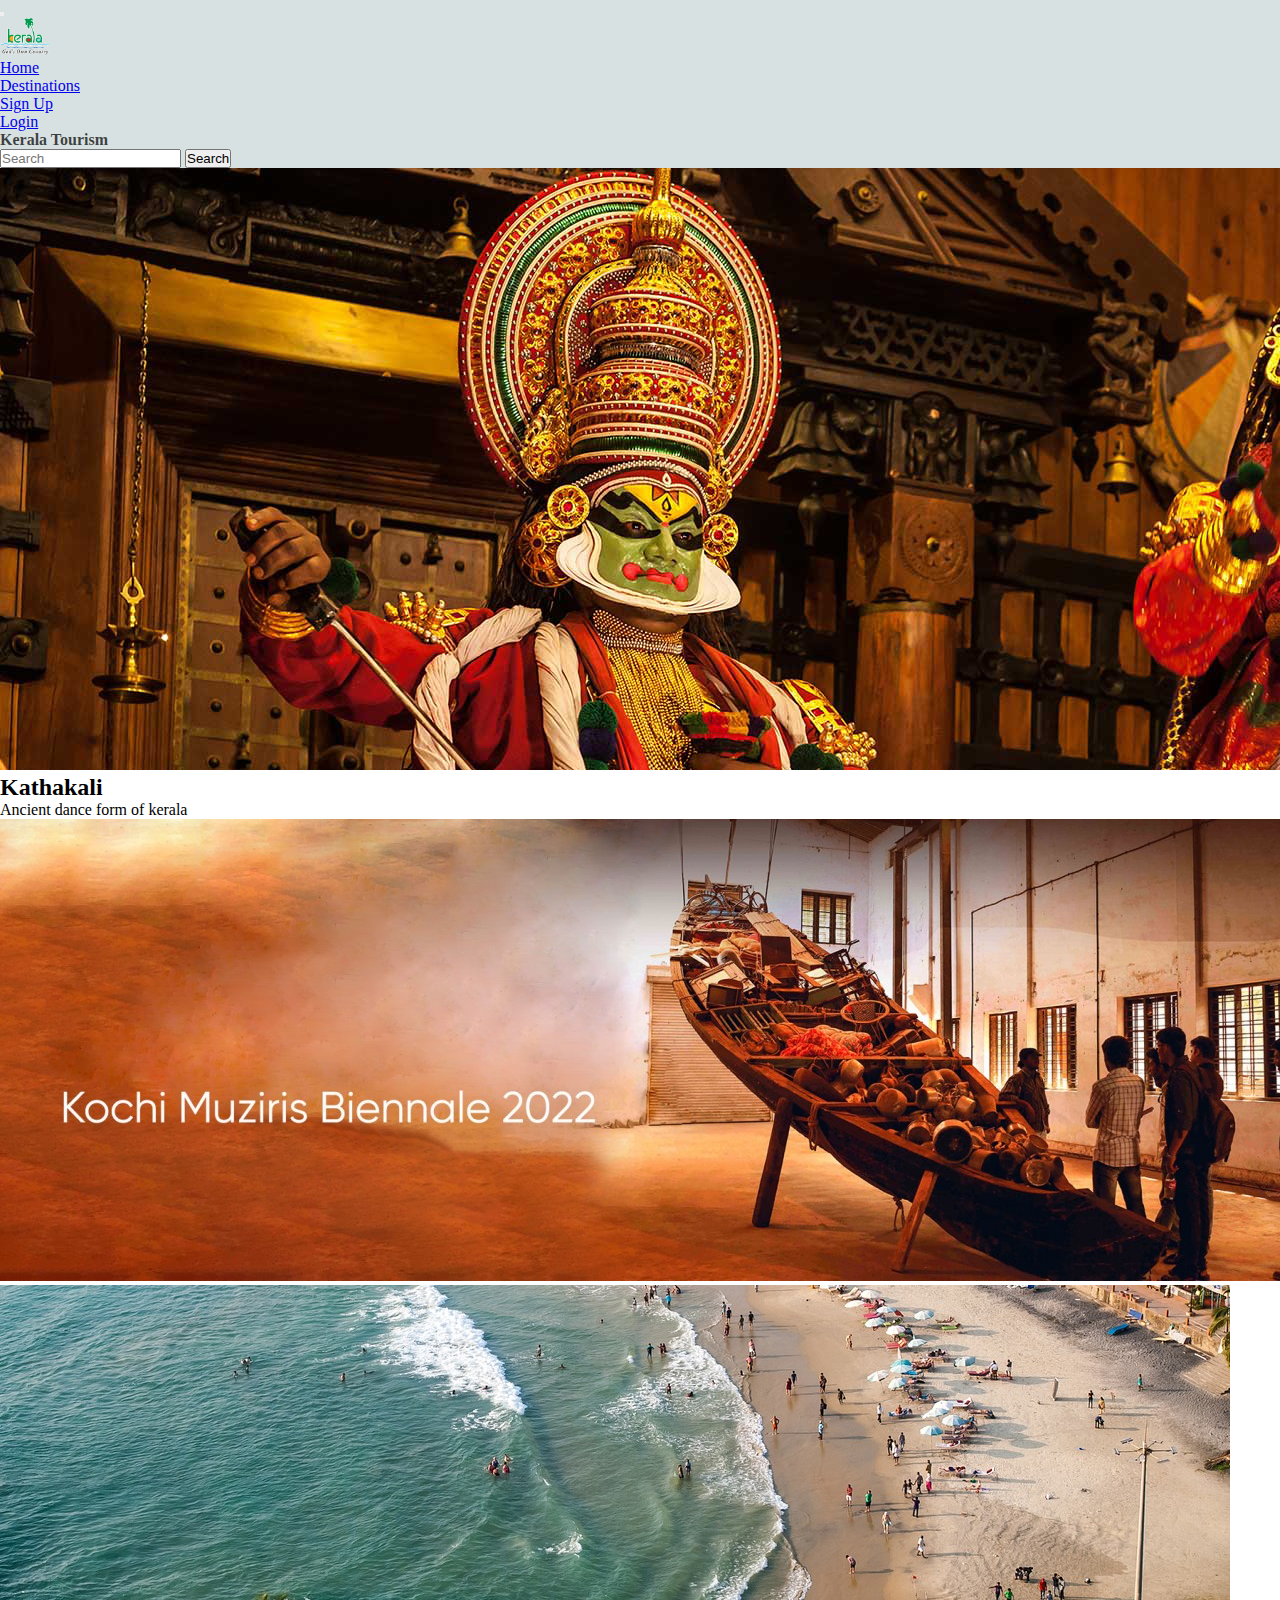
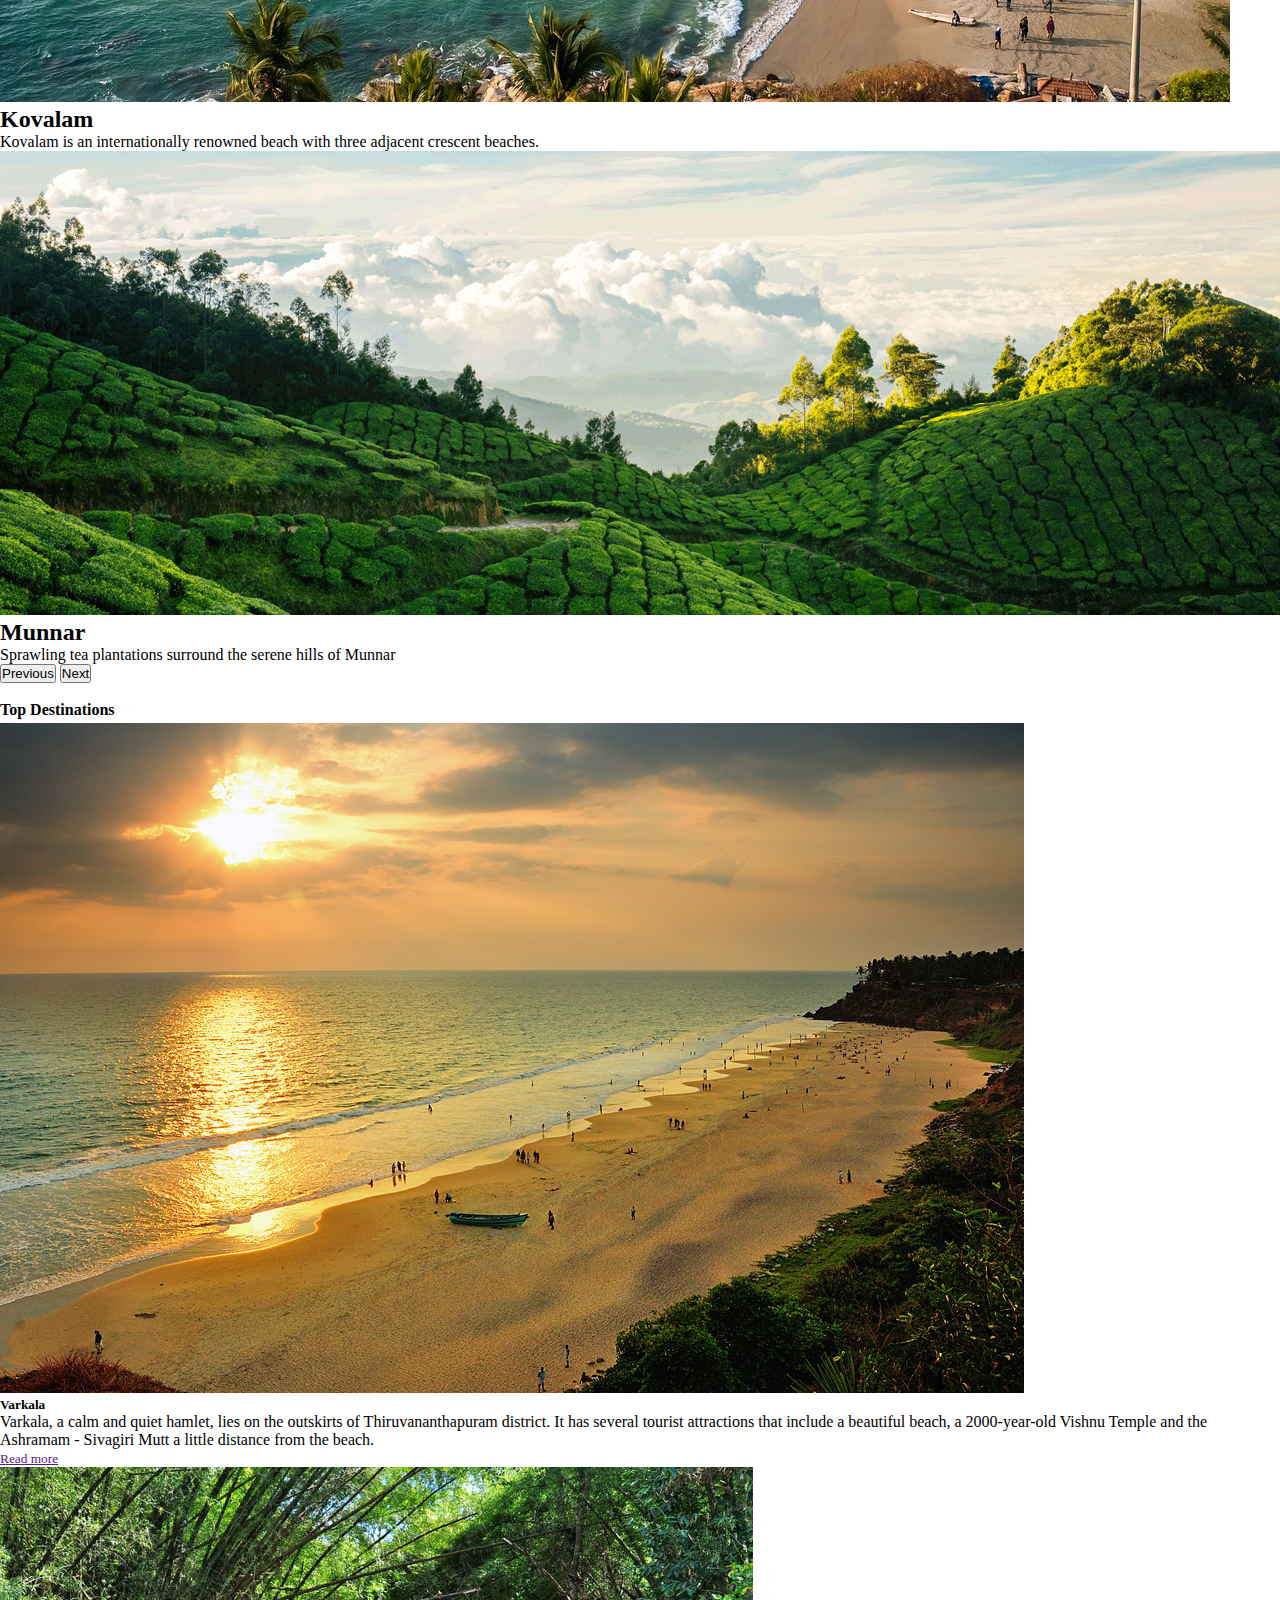
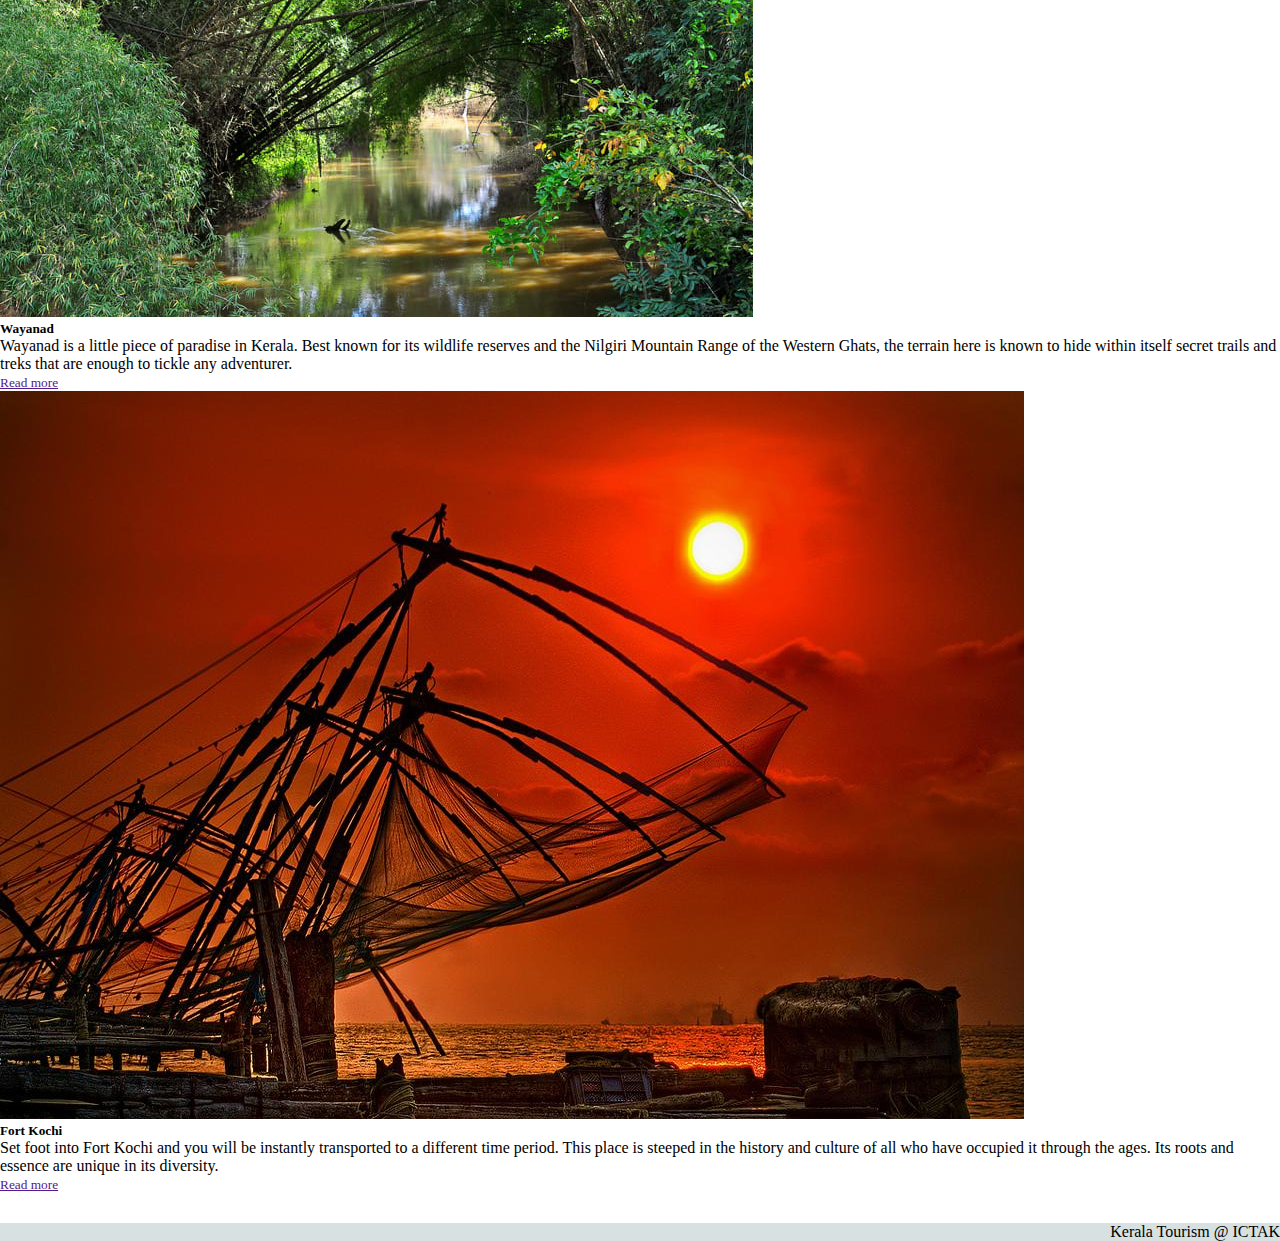
==== index.html @ a68bfee0 "assignment 2 : kerala tor" ====
<!DOCTYPE html>
<html lang="en">
<head>
    <meta charset="UTF-8">
    <meta http-equiv="X-UA-Compatible" content="IE=edge">
    <meta name="viewport" content="width=device-width, initial-scale=1.0">
    <title>Kerala Tourism</title>
    <link rel="stylesheet" href="style.css">
    <link href="https://cdn.jsdelivr.net/npm/bootstrap@5.3.0-alpha1/dist/css/bootstrap.min.css" rel="stylesheet" integrity="sha384-GLhlTQ8iRABdZLl6O3oVMWSktQOp6b7In1Zl3/Jr59b6EGGoI1aFkw7cmDA6j6gD" crossorigin="anonymous">

</head>
<body>
    <!-- responsive navigation bar -->
    <nav class="navbar navbar-expand-lg" style="background-color:rgba(205, 216, 216, 0.782);">
        <div class="container-fluid">
          <button class="navbar-toggler" type="button" data-bs-toggle="collapse" data-bs-target="#navbarTogglerDemo01" aria-controls="navbarTogglerDemo01" aria-expanded="false" aria-label="Toggle navigation">
            <span class="navbar-toggler-icon"></span>
          </button>

          <!-- menu  -->

          <div class="collapse navbar-collapse" id="navbarTogglerDemo01">

            <!-- logo  -->
            <a class="navbar-brand" href="index.html"><img src="logo.png" alt="logo" width="50px"></a>
            <!-- <h4 style="margin-right: auto;"> Kerala Tourism
            </h4> -->
          
            <!-- menu content  -->
            <ul class="navbar-nav me-auto mb-2 mb-lg-0">
            
              <li class="nav-item">
                <a class="nav-link active" aria-current="page" href="index.html">Home</a>
              </li>
              <li class="nav-item">
                <a class="nav-link" href="destination.html">Destinations</a>
              </li>
              <li class="nav-item">
                <a class="nav-link" href="signup.html">Sign Up</a>
              </li>
              <li class="nav-item">
                <a class="nav-link" href="login.html">Login</a>
              </li>
            </ul>

           <!-- title  -->
          <h4 style="margin-right: auto; color: rgba(0, 0, 0, 0.719);" > Kerala Tourism
          </h4>

            <!-- search -->
            <form class="d-flex" role="search">
              <input class="form-control me-2" type="search" placeholder="Search" aria-label="Search">
              <button class="btn btn-outline-success" type="submit">Search</button>
            </form>
          </div>
        </div>
      </nav>

      <!-- slider carousel-->
      <div id="carouselExampleAutoplaying" class="carousel slide" data-bs-ride="carousel">
        <div class="carousel-inner">
          <div class="carousel-item active">
            <img src="./banners/banner 1.jpg" class="d-block w-100" alt="banner">
            <div class="carousel-caption d-none d-md-block">
              <h2>Kathakali</h2>
              <p style="font-size: 16px;">Ancient dance form of kerala</p>
            </div>
      
          </div>
          <div class="carousel-item">
            <img src="./banners/banner 2.jpg" class="d-block w-100" alt="banner">
            <!-- <div class="carousel-caption d-none d-md-block">
              <h5>First slide label</h5>
              <p>Some representative placeholder content for the first slide.</p>
            </div>       -->
          </div>
          <div class="carousel-item">
            <img src="./banners/banner 3.png" class="d-block w-100" alt="banner">
            <div class="carousel-caption d-none d-md-block">
              <h2>Kovalam</h2>
              <p style="font-size: 16px;">Kovalam is an internationally renowned beach with three adjacent crescent beaches.</p>
            </div>
      
          </div>
          <div class="carousel-item">
            <img src="./banners/banner 4.png" class="d-block w-100" alt="banner">
            <div class="carousel-caption d-none d-md-block">
              <h2>Munnar</h2>
              <p style="font-size: 16px;"> Sprawling tea plantations surround the serene hills of Munnar</p>
            </div>      
          </div>
        </div>
        <button class="carousel-control-prev" type="button" data-bs-target="#carouselExampleAutoplaying" data-bs-slide="prev">
          <span class="carousel-control-prev-icon" aria-hidden="true"></span>
          <span class="visually-hidden">Previous</span>
        </button>
        <button class="carousel-control-next" type="button" data-bs-target="#carouselExampleAutoplaying" data-bs-slide="next">
          <span class="carousel-control-next-icon" aria-hidden="true"></span>
          <span class="visually-hidden">Next</span>
        </button>
      </div>
      <br>
      <!-- top destination -->
      <div class="container">
        <h4 style="padding-bottom: 4px;">Top Destinations </h4>
                <!-- top destinations grid  -->
      <div class="card-group">
        <div class="card">
          <img src="./top destination/Varkala.jpg" class="card-img-top" alt="Varkala">
          <div class="card-body">
            <h5 class="card-title">Varkala</h5>
            <p class="card-text">Varkala, a calm and quiet hamlet, lies on the outskirts of Thiruvananthapuram district. It has several tourist attractions that include a beautiful beach, a 2000-year-old Vishnu Temple and the Ashramam - Sivagiri Mutt a little distance from the beach.</p>
          </div>
          <div class="card-footer">
            <small class="text-muted"><a href="">Read more</a> </small>
          </div>
        </div>
        <div class="card">
          <img src="./top destination/wayanad.jpg" class="card-img-top" alt="wayanad">
          <div class="card-body">
            <h5 class="card-title">Wayanad</h5>
            <p class="card-text">Wayanad is a little piece of paradise in Kerala. Best known for its wildlife reserves and the Nilgiri Mountain Range of the Western Ghats, the terrain here is known to hide within itself secret trails and treks that are enough to tickle any adventurer. </p>
          </div>
          <div class="card-footer">
            <small class="text-muted"><a href="">
              Read more
            </a></small>
          </div>
        </div>
        <div class="card">
          <img src="./top destination/kochi.jpg" class="card-img-top" alt="fort kochi">
          <div class="card-body">
            <h5 class="card-title">Fort Kochi</h5>
            <p class="card-text">Set foot into Fort Kochi and you will be instantly transported to a different time period. This place is steeped in the history and culture of all who have occupied it through the ages. Its roots and essence are unique in its diversity.</p>
          </div>
          <div class="card-footer">
            <small class="text-muted"><a href="">Read more</a></small>
          </div>
        </div>
      </div>
     </div>
     <footer style="margin-top: 30px;">
      <div class="container-fluid" style="background-color:rgba(205, 216, 216, 0.782); text-align: right;"> Kerala Tourism @ ICTAK </div>
      
     </footer>
      
     


    
    <script src="https://cdn.jsdelivr.net/npm/bootstrap@5.3.0-alpha1/dist/js/bootstrap.bundle.min.js" integrity="sha384-w76AqPfDkMBDXo30jS1Sgez6pr3x5MlQ1ZAGC+nuZB+EYdgRZgiwxhTBTkF7CXvN" crossorigin="anonymous"></script>
</body>
</html>
---- style.css ----
*{
    margin: 0;
    padding: 0;
}
.district{
    transition: linear 0.5s;
}
.district:hover{
transform: scale(1.1);
transition: linear 0.5s;
}
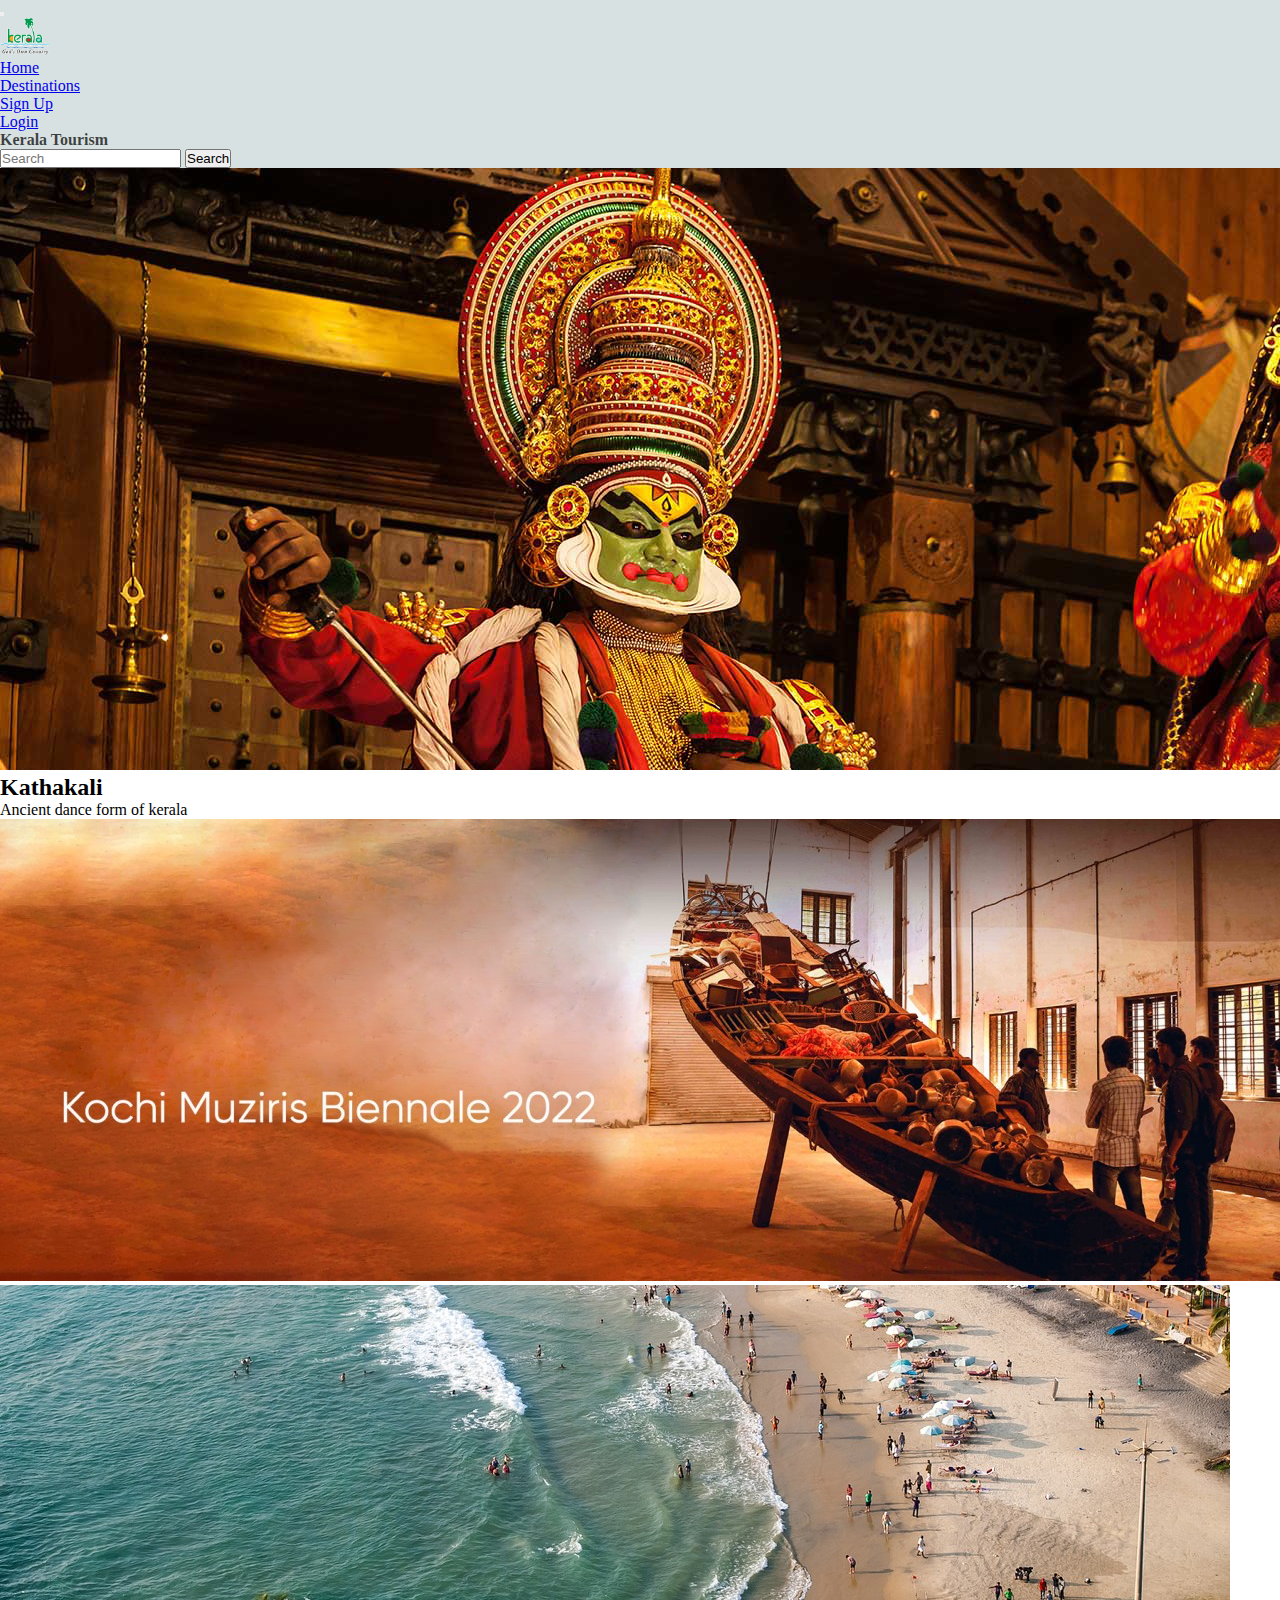
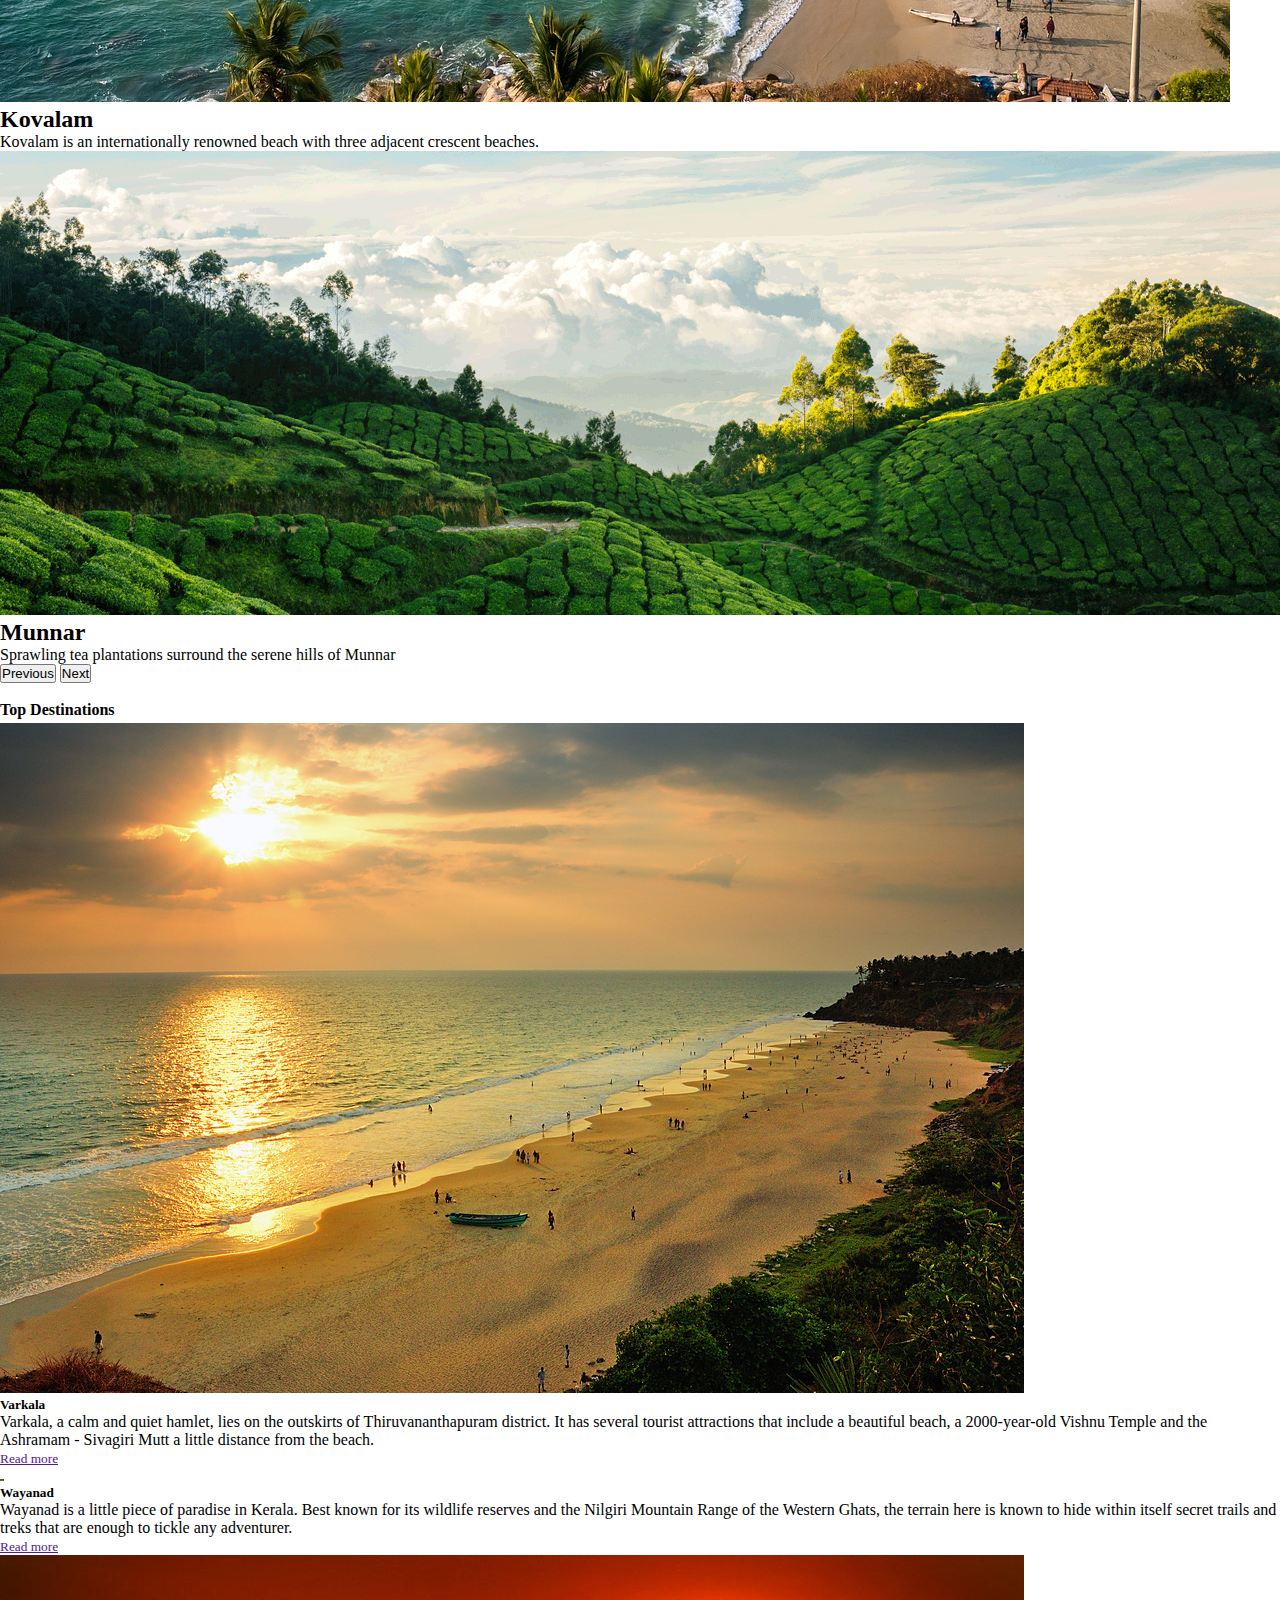
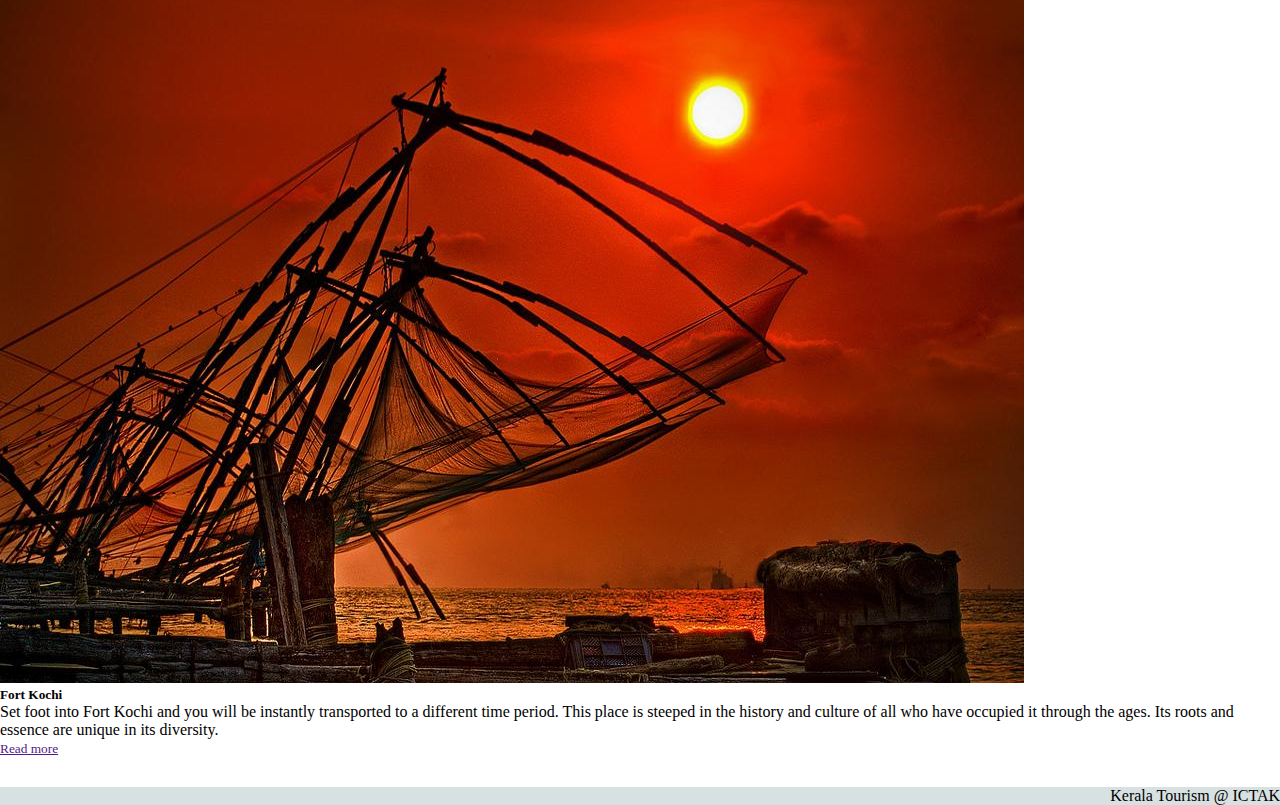
==== commit 7da27af5: "Update index.html" ====
--- a/index.html
+++ b/index.html
@@ -116,7 +116,7 @@
           </div>
         </div>
         <div class="card">
-          <img src="./top destination/wayanad.jpg" class="card-img-top" alt="wayanad">
+          <img src="./top destination/wayanad.jpg" class="card-img-top" alt="wayanad" height="2.53in">
           <div class="card-body">
             <h5 class="card-title">Wayanad</h5>
             <p class="card-text">Wayanad is a little piece of paradise in Kerala. Best known for its wildlife reserves and the Nilgiri Mountain Range of the Western Ghats, the terrain here is known to hide within itself secret trails and treks that are enough to tickle any adventurer. </p>
@@ -150,4 +150,4 @@
     
     <script src="https://cdn.jsdelivr.net/npm/bootstrap@5.3.0-alpha1/dist/js/bootstrap.bundle.min.js" integrity="sha384-w76AqPfDkMBDXo30jS1Sgez6pr3x5MlQ1ZAGC+nuZB+EYdgRZgiwxhTBTkF7CXvN" crossorigin="anonymous"></script>
 </body>
-</html>+</html>
--- a/style.css
+++ b/style.css
@@ -8,4 +8,7 @@
 .district:hover{
 transform: scale(1.1);
 transition: linear 0.5s;
+}
+.card-body a{
+    text-decoration: none;
 }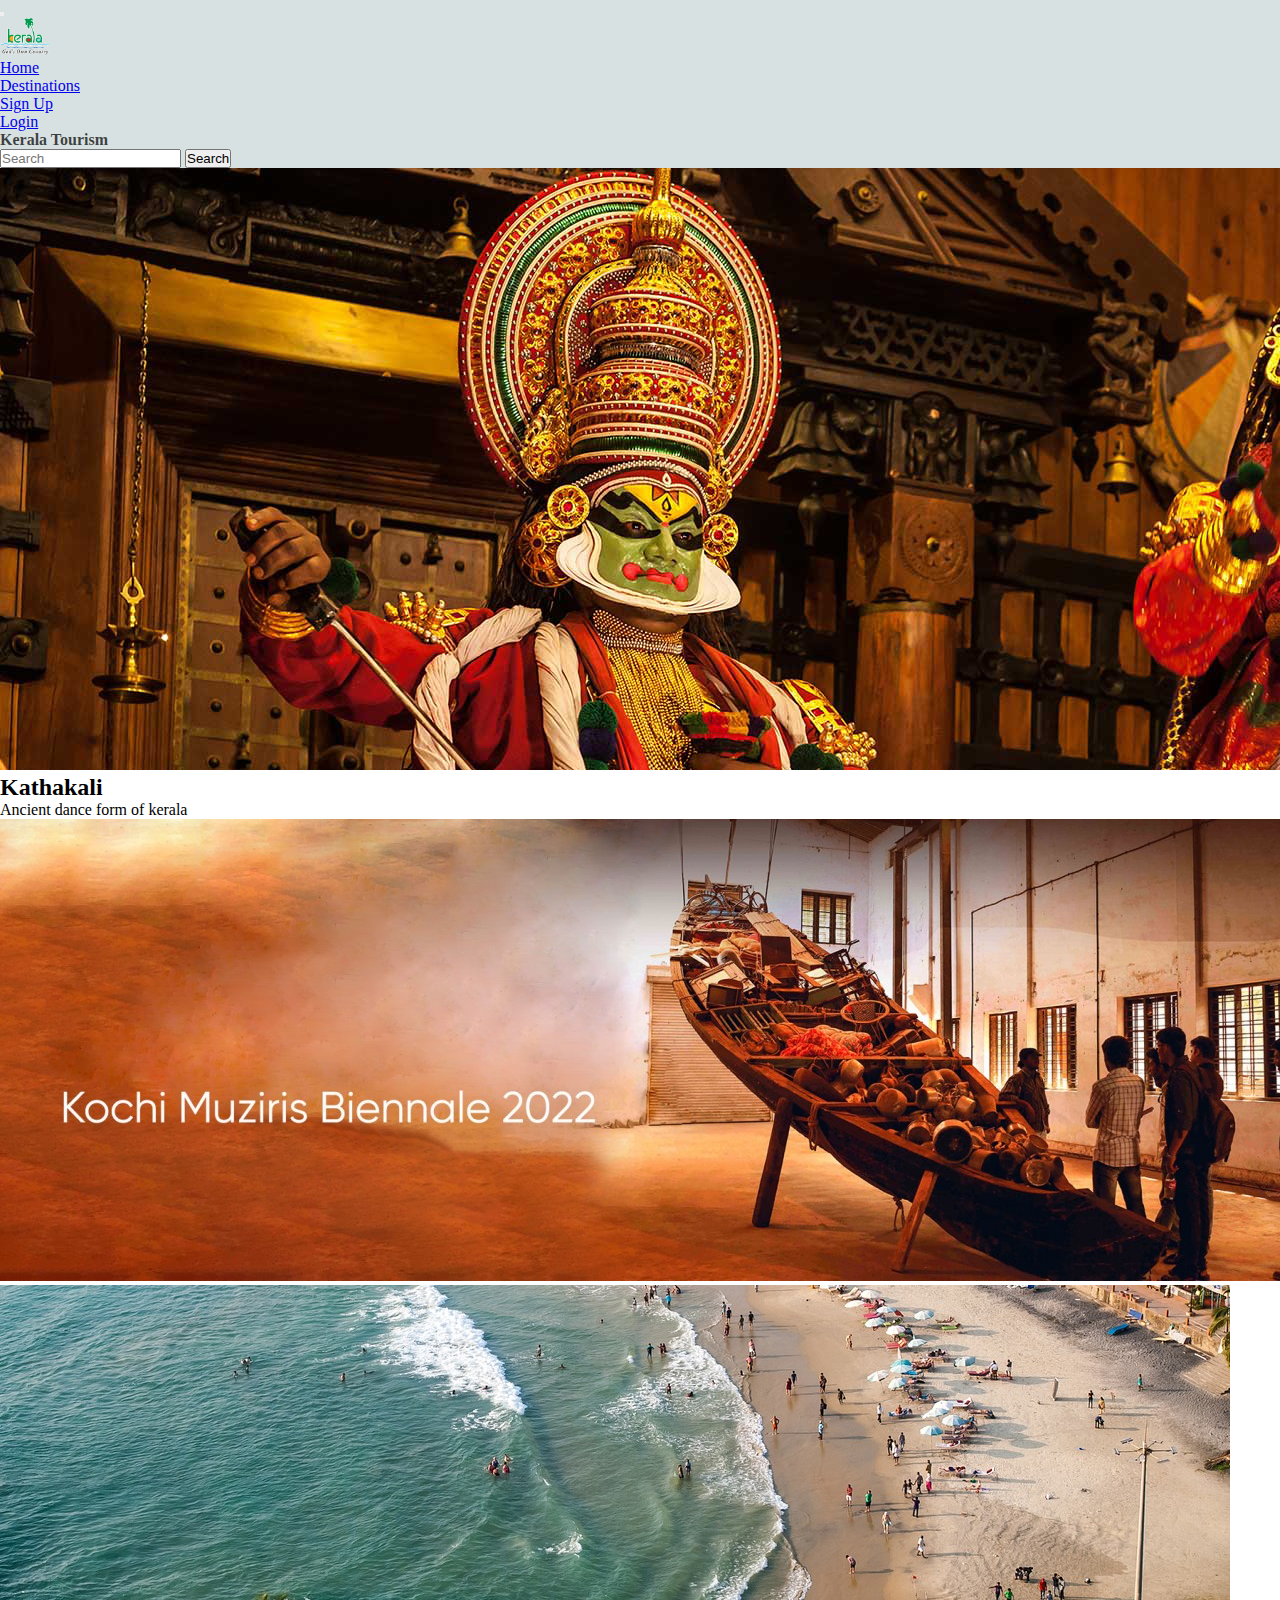
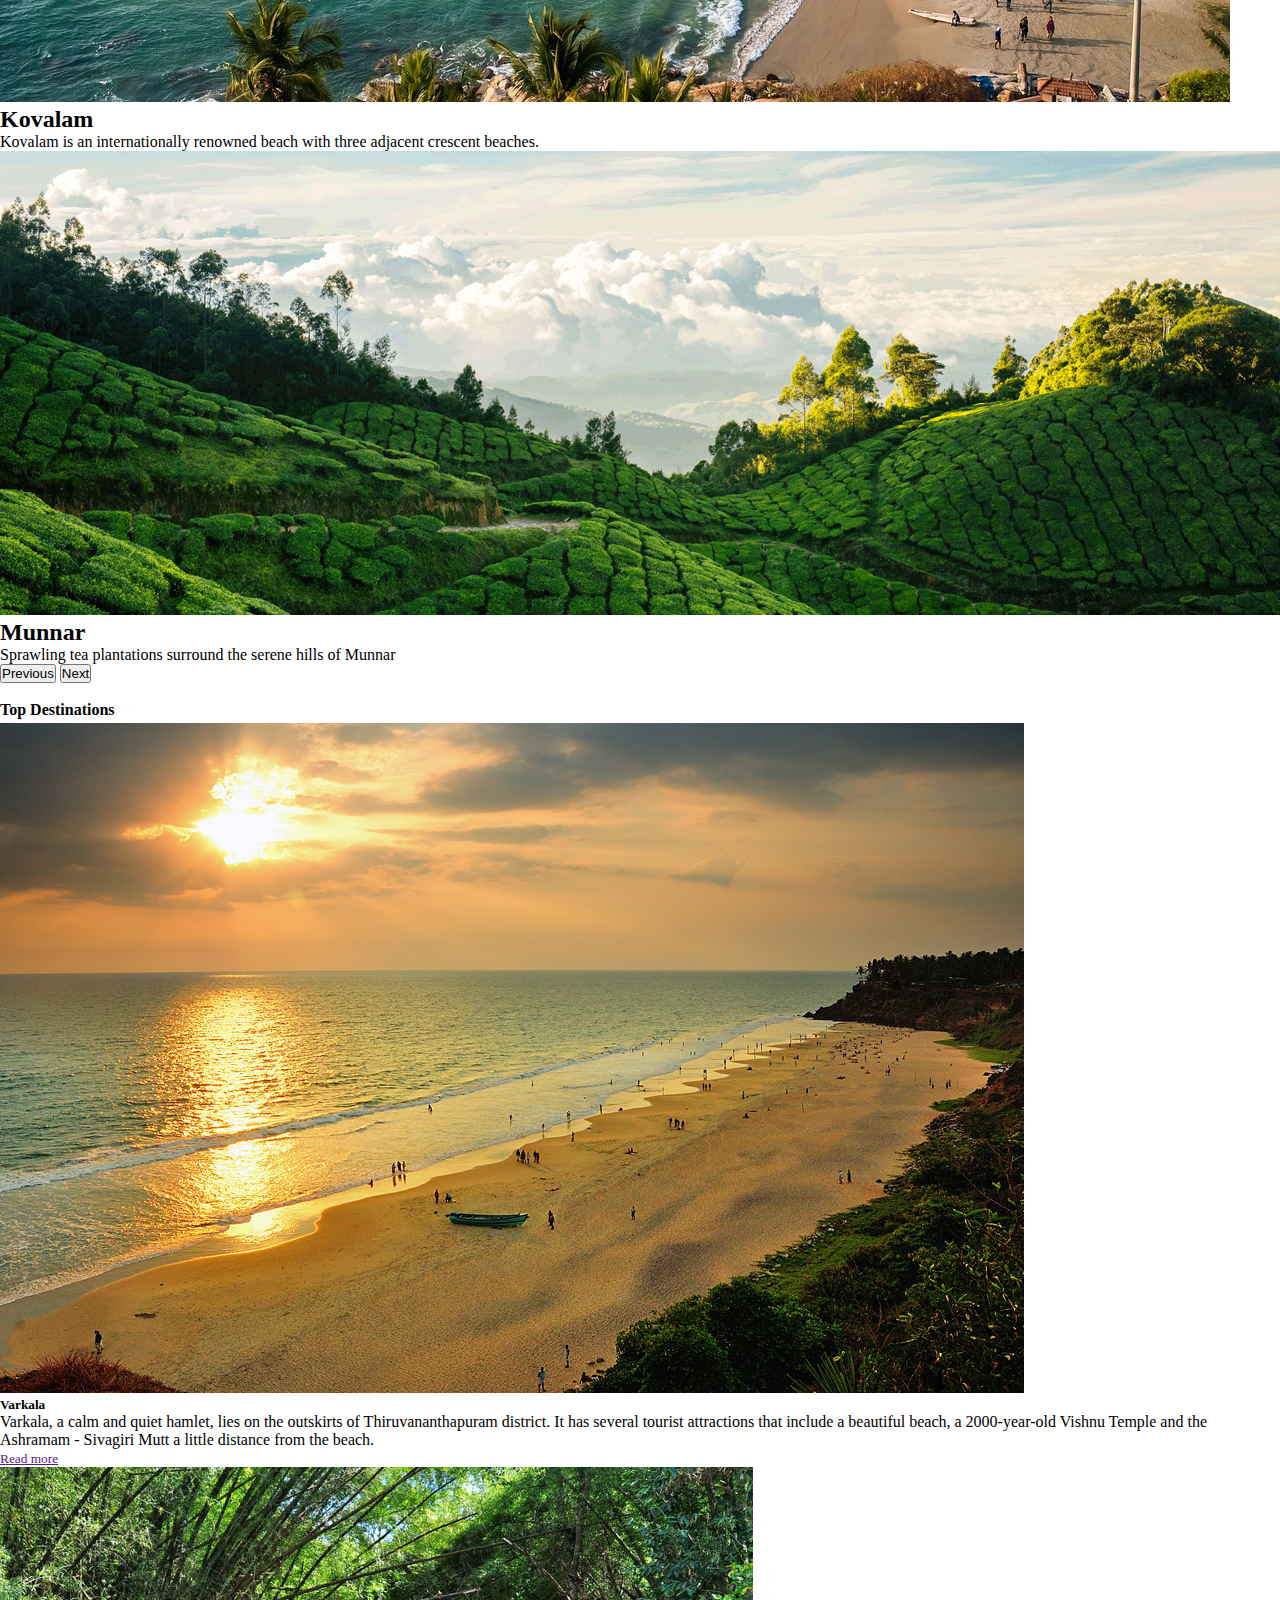
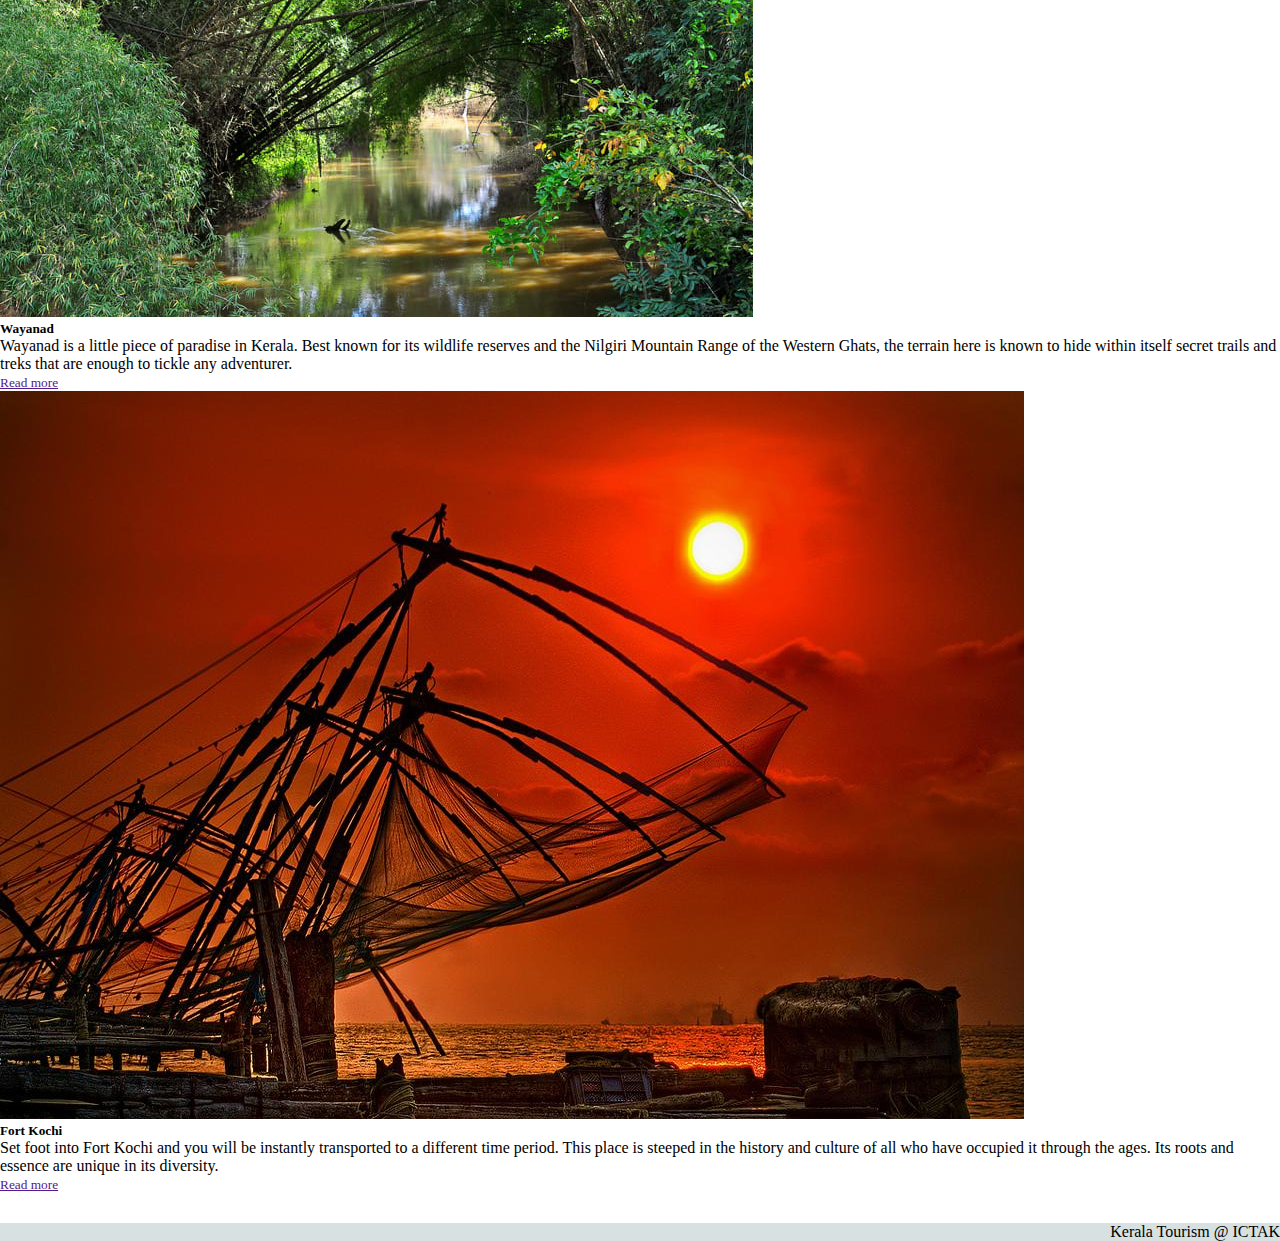
==== commit 8f82654b: "Update index.html" ====
--- a/index.html
+++ b/index.html
@@ -116,7 +116,7 @@
           </div>
         </div>
         <div class="card">
-          <img src="./top destination/wayanad.jpg" class="card-img-top" alt="wayanad" height="2.53in">
+          <img src="./top destination/wayanad.jpg" class="card-img-top" alt="wayanad">
           <div class="card-body">
             <h5 class="card-title">Wayanad</h5>
             <p class="card-text">Wayanad is a little piece of paradise in Kerala. Best known for its wildlife reserves and the Nilgiri Mountain Range of the Western Ghats, the terrain here is known to hide within itself secret trails and treks that are enough to tickle any adventurer. </p>
